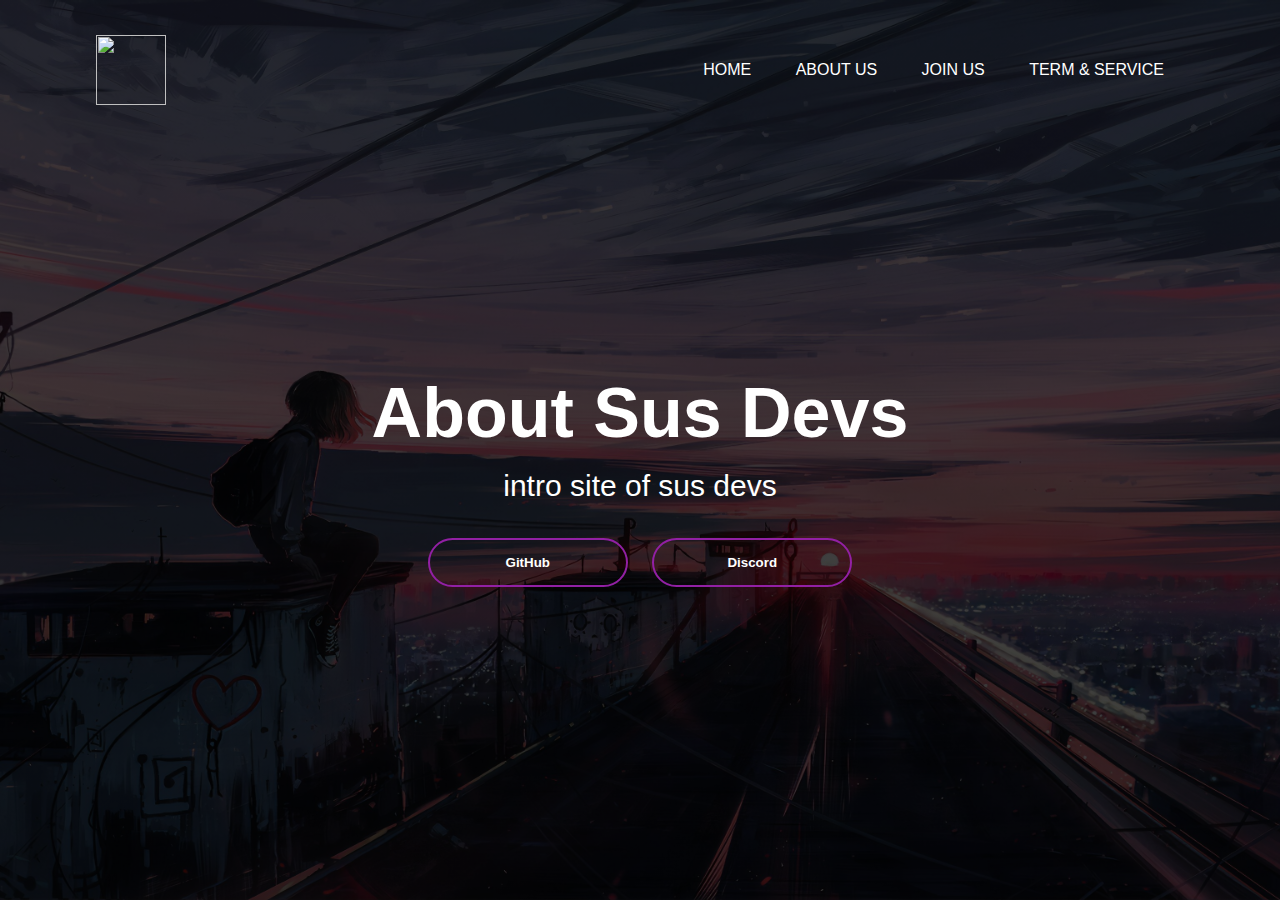
==== webpages/aboutus.html @ e0f0283b "every page have css now and link to each other" ====
<!DOCTYPE html>
<html>

<head>
  <title>About Us</title>
  <link href="/css/aboutus.css" rel="stylesheet">
</head>

<body>
  <div class="banner">
      <div class="navbar">
      <img src="https://cdn.discordapp.com/attachments/989806892740124674/989830314379599902/20220624_152131.png" class="logo">
        
        <ul>
          <li> <a href="/index.html">Home</a> </li>
          <li> <a href="aboutus.html">About Us</a> </li>
          <li> <a href="joinus.html">Join Us</a> </li>
          <li> <a href="terms.html">Term & service</a> </li>
        </ul>
                
      </div>
      
      <div class="content">
        <h1>About Sus Devs</h1>
        <p>intro site of sus devs</p>

        <div>
        <button type="button">GitHub </button>
        <button type="button">Discord</button>  
          
        </div>
      </div> 
  </div> 
<script src="./javascript/aboutus.js"></script>
    
</body>

</html>
---- css/aboutus.css ----
*{
  margin: 0;
  padding: 0;
  font-family: sans-serif;
}

.banner{ 
  width: 100%;
  height: 100vh; 
    background-position: center;
  background-repeat: no-repeat;
  background-size: cover;
  background-image: linear-gradient(rgba(0,0,0,0.75),rgba(0,0,0,0.75)),url(/images/background.jpeg)
}

.logo{
  width: 70px;
  height: 70px;
  cursor: pointer;
  top: 0px;
  right: 0px;
  position: relative;
}

.navbar{  
  width: 85%;
  margin:auto;
  padding: 35px 0;
  display: flex;
  align-items: center;
  justify-content: space-between;
}

.navbar ul li{
  list-style: none;
  display: inline-block;
  margin: 0 20px;
  position: relative;
}


.navbar ul li a{
  text-decoration: none;
  color: #fff;
  text-transform: uppercase;  
}

.navbar ul li::after{
  content: '';
  height: 3px;
  width: 0%;
  background: #9220a4;
  position: absolute;
  left: 0;
  bottom: -10px;
  transition: 0.5s;
}


.navbar ul li:hover::after{
  width: 100%;
}


.content{
  width: 100%;
  position: absolute;
  top: 50%;
  transform: translateY(-50%);
  text-align: center;
  color: #fff;
}


.content h1{
  font-size: 70px;
  margin-top: 80px;
}

.content p{
  margin: 20px auto;
  font-weight: 100;
  line-height: 25px;
  font-size: 30px;
}


button{
  width: 200px;
  padding: 15px 0;
 text-align: center;
  margin: 20px 10px;
  border-radius: 25px;
  font-weight: bold;
  border: 2px solid #9220a4;
  background: transparent;
  color: #fff;
  cursor: pointer;
  position: relative;
  transition-duration: 0.4s; 
}

button:hover {
  background-color: #9220a4;
  color: #fff;
}
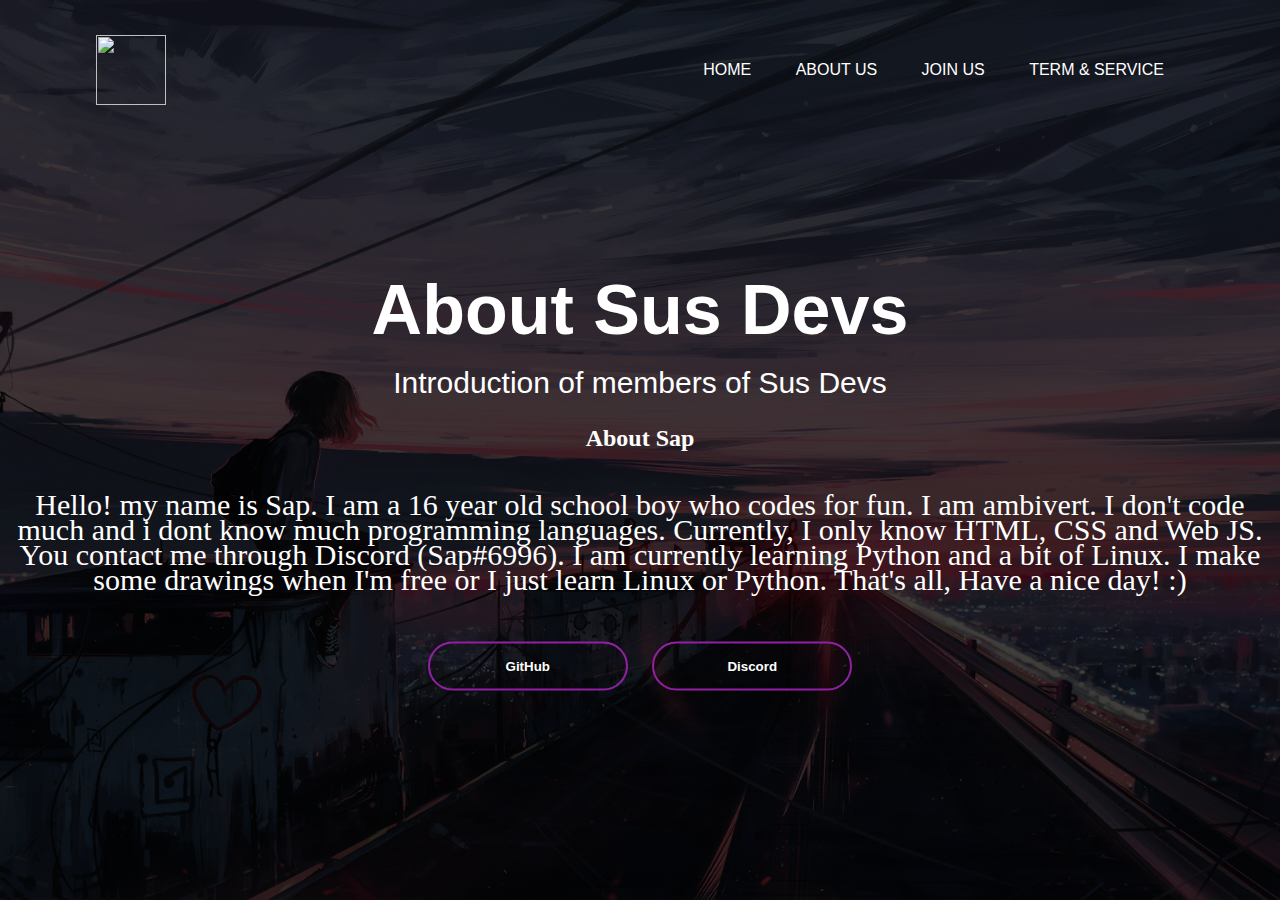
==== commit 7b6ebd4c: "modifying about us" ====
--- a/webpages/aboutus.html
+++ b/webpages/aboutus.html
@@ -22,8 +22,19 @@
       
       <div class="content">
         <h1>About Sus Devs</h1>
-        <p>intro site of sus devs</p>
+        <p>Introduction of members of Sus Devs</p>
+       <div class="about">
 
+         
+        <h2>About Sap</h2>
+         
+        <p>Hello! my name is Sap. I am a 16 year old school boy who codes for fun. I am ambivert. I don't code much and i dont know much programming languages. Currently, I only know HTML, CSS and Web JS. You contact me through Discord (Sap#6996). I am currently learning Python and a bit of Linux. I make some drawings when I'm free or I just learn Linux or Python. That's all, Have a nice day! :)</p>
+         
+</div>
+
+
+
+        
         <div>
         <button type="button">GitHub </button>
         <button type="button">Discord</button>  
--- a/css/aboutus.css
+++ b/css/aboutus.css
@@ -103,4 +103,13 @@
 button:hover {
   background-color: #9220a4;
   color: #fff;
+}
+.about h2{
+  font-family: cursive;
+  padding: 10px;
+}
+
+.about p{
+  font-family: cursive;
+  padding: 10px;
 }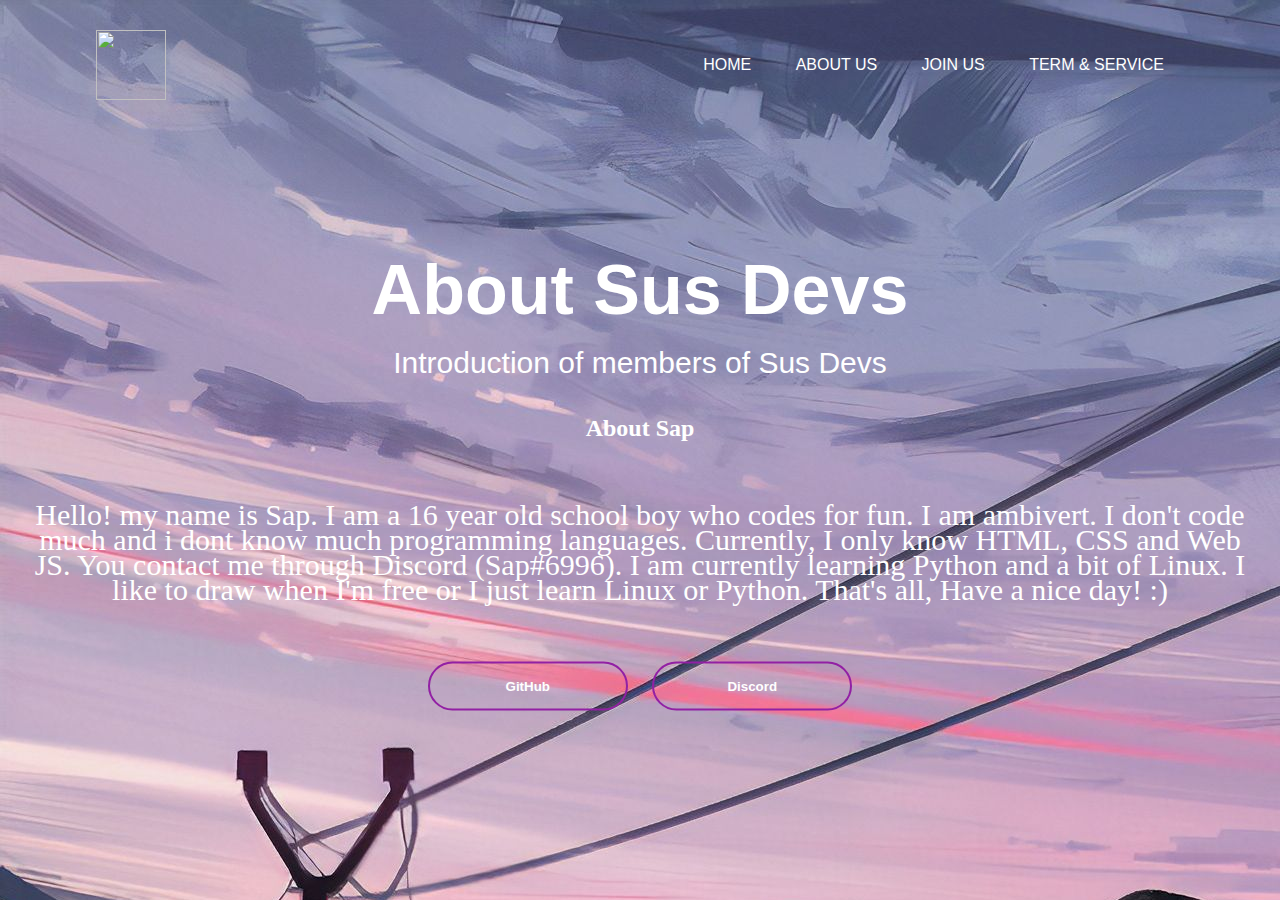
==== commit 29f1aa42: "github button working now there are still some padding prob but it will be fixed, on click js functi" ====
--- a/webpages/aboutus.html
+++ b/webpages/aboutus.html
@@ -9,7 +9,7 @@
 <body>
   <div class="banner">
       <div class="navbar">
-      <img src="https://cdn.discordapp.com/attachments/989806892740124674/989830314379599902/20220624_152131.png" class="logo">
+      <img src="https://cdn.discordapp.com/attachments/989806892740124674/989830314379599902/20220624_152131.png" class="logo"  id="logo" onclick="logo()">
         
         <ul>
           <li> <a href="/index.html">Home</a> </li>
@@ -28,15 +28,22 @@
          
         <h2>About Sap</h2>
          
-        <p>Hello! my name is Sap. I am a 16 year old school boy who codes for fun. I am ambivert. I don't code much and i dont know much programming languages. Currently, I only know HTML, CSS and Web JS. You contact me through Discord (Sap#6996). I am currently learning Python and a bit of Linux. I make some drawings when I'm free or I just learn Linux or Python. That's all, Have a nice day! :)</p>
+        <p>Hello! my name is Sap. I am a 16 year old school boy who codes for fun. I am ambivert. I don't code much and i dont know much programming languages. Currently, I only know HTML, CSS and Web JS. You contact me through Discord (Sap#6996). I am currently learning Python and a bit of Linux. I like to draw when I'm free or I just learn Linux or Python. That's all, Have a nice day! :)</p>
+
+
+
+
+
+
+
          
-</div>
+      </div>
 
 
 
         
         <div>
-        <button type="button">GitHub </button>
+        <button type="button" id="github" onclick="git()">GitHub </button>
         <button type="button">Discord</button>  
           
         </div>
--- a/css/aboutus.css
+++ b/css/aboutus.css
@@ -4,13 +4,13 @@
   font-family: sans-serif;
 }
 
-.banner{ 
-  width: 100%;
-  height: 100vh; 
-    background-position: center;
-  background-repeat: no-repeat;
-  background-size: cover;
-  background-image: linear-gradient(rgba(0,0,0,0.75),rgba(0,0,0,0.75)),url(/images/background.jpeg)
+
+
+
+
+body{ 
+  
+  background-image: url(/images/background.jpeg)
 }
 
 .logo{
@@ -25,7 +25,7 @@
 .navbar{  
   width: 85%;
   margin:auto;
-  padding: 35px 0;
+  padding: 30px;
   display: flex;
   align-items: center;
   justify-content: space-between;
@@ -106,10 +106,10 @@
 }
 .about h2{
   font-family: cursive;
-  padding: 10px;
+  padding: 20px;
 }
 
 .about p{
   font-family: cursive;
-  padding: 10px;
+  padding: 20px;
 }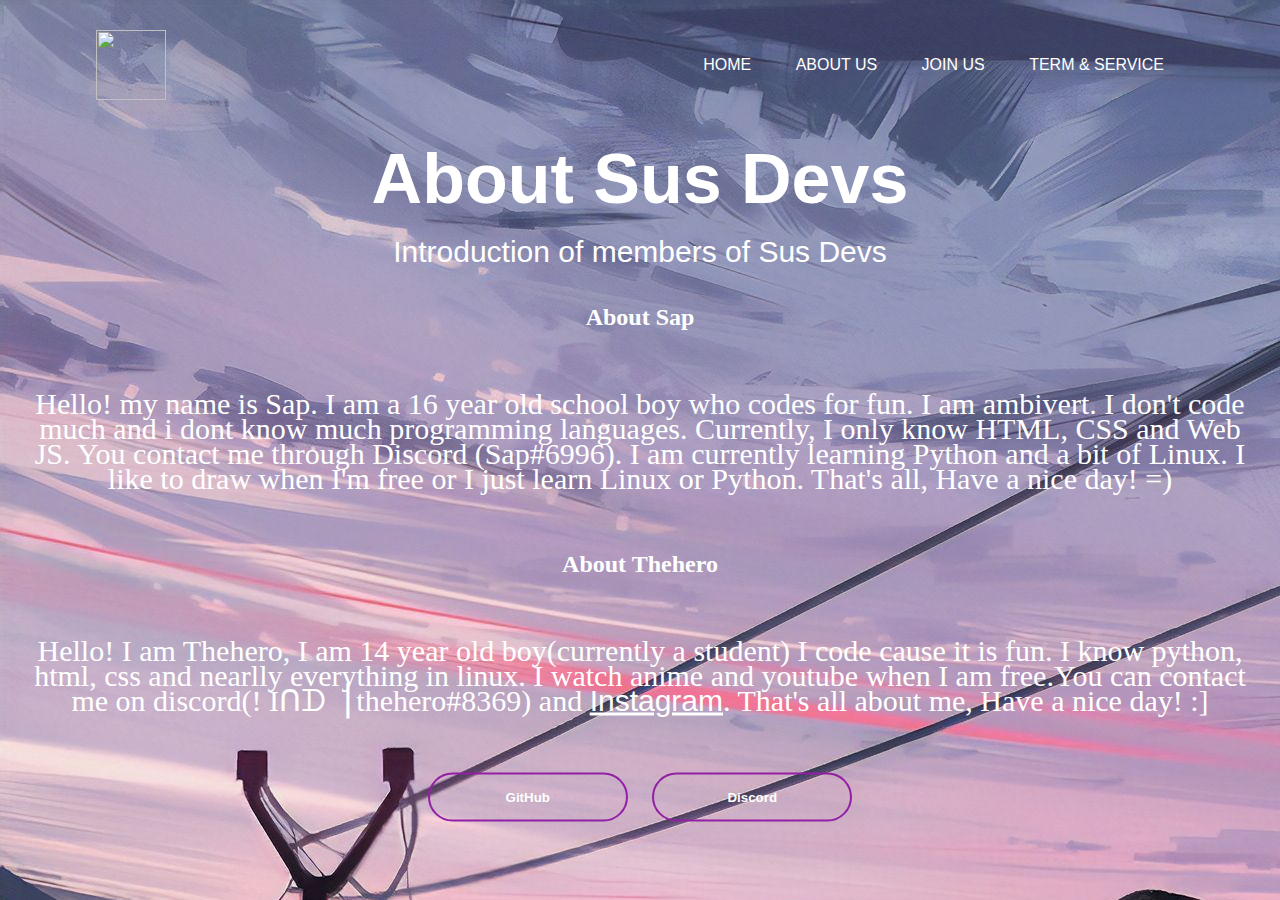
==== commit 27ef9d7d: "about us complete and nav bar not working" ====
--- a/webpages/aboutus.html
+++ b/webpages/aboutus.html
@@ -28,9 +28,10 @@
          
         <h2>About Sap</h2>
          
-        <p>Hello! my name is Sap. I am a 16 year old school boy who codes for fun. I am ambivert. I don't code much and i dont know much programming languages. Currently, I only know HTML, CSS and Web JS. You contact me through Discord (Sap#6996). I am currently learning Python and a bit of Linux. I like to draw when I'm free or I just learn Linux or Python. That's all, Have a nice day! :)</p>
+        <p>Hello! my name is Sap. I am a 16 year old school boy who codes for fun. I am ambivert. I don't code much and i dont know much programming languages. Currently, I only know HTML, CSS and Web JS. You contact me through Discord (Sap#6996). I am currently learning Python and a bit of Linux. I like to draw when I'm free or I just learn Linux or Python. That's all, Have a nice day! =)</p>
 
-
+      <h2>About Thehero</h2>
+    <p>Hello! I am Thehero, I am 14 year old boy(currently a student) I code cause it is fun. I know python, html, css and nearlly everything in linux. I watch anime and youtube when I am free.You can contact me on discord(! Iᑎᗪ▕ thehero#8369) and <a class ="insta" href="https://www.instagram.com/thehero12347/">Instagram</a>. That's all about me, Have a nice day! :] </p> 
 
 
 
--- a/css/aboutus.css
+++ b/css/aboutus.css
@@ -112,4 +112,8 @@
 .about p{
   font-family: cursive;
   padding: 20px;
+}
+
+.insta{
+  color: #fff;
 }